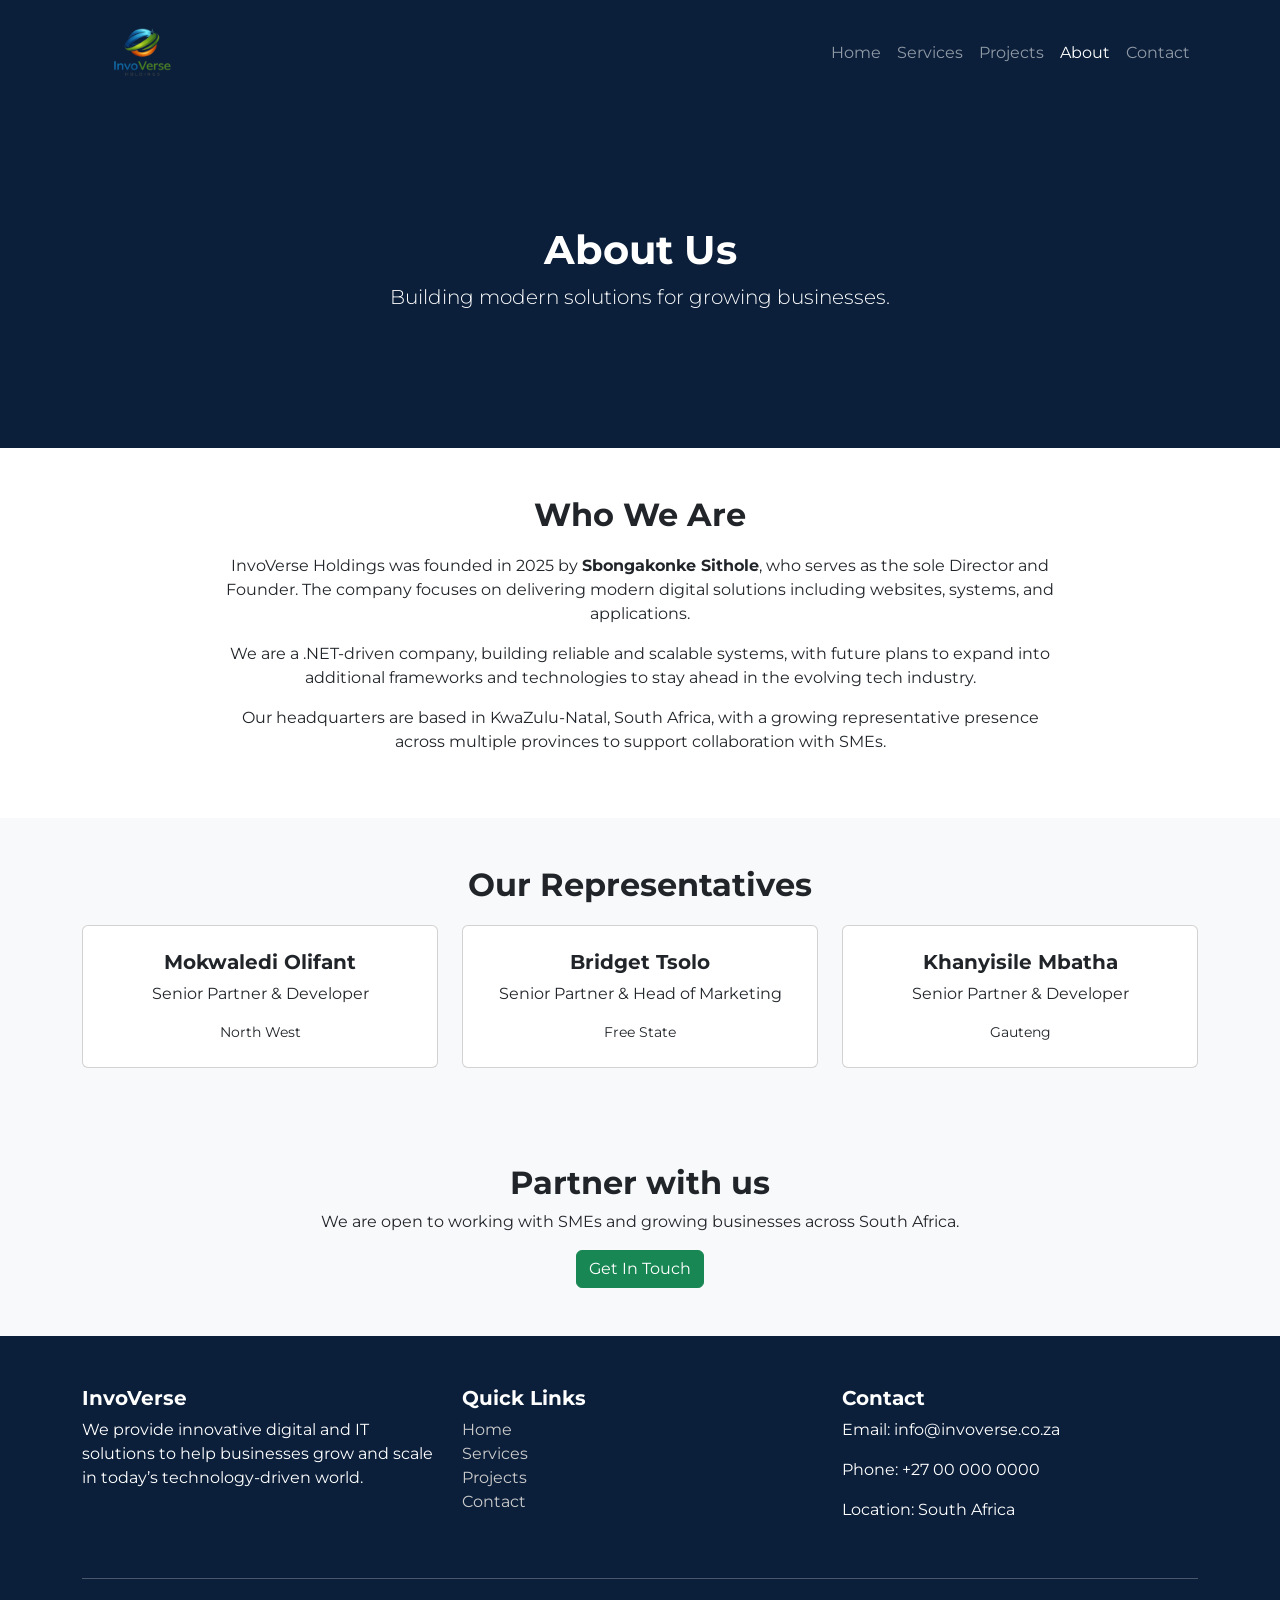
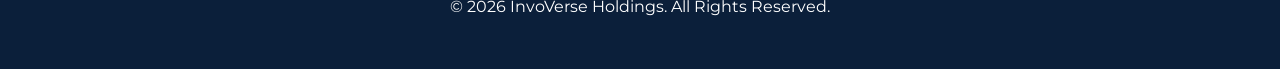
==== about.html @ f1336141 "Initial commit of company website" ====
<!-- ================== about.html ================== -->
<!DOCTYPE html>
<html lang="en">
<head>
<meta charset="UTF-8">
<meta name="viewport" content="width=device-width, initial-scale=1.0">
<title>About - InvoVerse</title>

<link href="https://cdn.jsdelivr.net/npm/bootstrap@5.3.0/dist/css/bootstrap.min.css" rel="stylesheet">
<link href="https://fonts.googleapis.com/css2?family=Montserrat:wght@400;600;700&display=swap" rel="stylesheet">
<link rel="stylesheet" href="style.css">
</head>
<body>

<!-- NAVBAR -->
<nav class="navbar navbar-expand-lg navbar-dark main-nav">
<div class="container">
<a class="navbar-brand d-flex align-items-center" href="index.html">
<img src="images/invo.png" height="80" class="me-2">
</a>
<button class="navbar-toggler" data-bs-toggle="collapse" data-bs-target="#nav">
<span class="navbar-toggler-icon"></span>
</button>
<div class="collapse navbar-collapse" id="nav">
<ul class="navbar-nav ms-auto">
<li class="nav-item"><a class="nav-link" href="index.html">Home</a></li>
<li class="nav-item"><a class="nav-link" href="services.html">Services</a></li>
<li class="nav-item"><a class="nav-link" href="projects.html">Projects</a></li>
<li class="nav-item"><a class="nav-link active" href="about.html">About</a></li>
<li class="nav-item"><a class="nav-link" href="contact.html">Contact</a></li>
</ul>
</div>
</div>
</nav>

<!-- HEADER -->
<section class="hero text-center">
<div class="container">
<h1 class="fw-bold">About Us</h1>
<p class="lead">Building modern solutions for growing businesses.</p>
</div>
</section>

<!-- COMPANY INFO -->
<section class="py-5">
<div class="container text-center">
<h2 class="section-title">Who We Are</h2>
<p class="w-75 mx-auto">
InvoVerse Holdings was founded in 2025 by <strong>Sbongakonke Sithole</strong>, who serves as the sole Director and Founder. The company focuses on delivering modern digital solutions including websites, systems, and applications.
</p>

<p class="w-75 mx-auto">
We are a .NET-driven company, building reliable and scalable systems, with future plans to expand into additional frameworks and technologies to stay ahead in the evolving tech industry.
</p>

<p class="w-75 mx-auto">
Our headquarters are based in KwaZulu-Natal, South Africa, with a growing representative presence across multiple provinces to support collaboration with SMEs.
</p>
</div>
</section>

<!-- TEAM / REPRESENTATIVES -->
<section class="bg-light py-5">
<div class="container text-center">
<h2 class="section-title">Our Representatives</h2>
<div class="row g-4">

<div class="col-md-4">
<div class="card p-4">
<h5>Mokwaledi Olifant</h5>
<p>Senior Partner & Developer</p>
<small>North West</small>
</div>
</div>

<div class="col-md-4">
<div class="card p-4">
<h5>Bridget Tsolo</h5>
<p>Senior Partner & Head of Marketing</p>
<small>Free State</small>
</div>
</div>

<div class="col-md-4">
<div class="card p-4">
<h5>Khanyisile Mbatha</h5>
<p>Senior Partner & Developer</p>
<small>Gauteng</small>
</div>
</div>

</div>
</div>
</section>

<!-- CTA -->
<section class="cta text-center py-5">
<div class="container">
<h2>Partner with us</h2>
<p>We are open to working with SMEs and growing businesses across South Africa.</p>
<a href="contact.html" class="btn btn-success">Get In Touch</a>
</div>
</section>

<!-- MODERN FOOTER -->
<footer class="footer-modern">
<div class="container">
<div class="row text-start">

<div class="col-md-4 mb-4">
<h5>InvoVerse</h5>
<p>We provide innovative digital and IT solutions to help businesses grow and scale in today’s technology-driven world.</p>
</div>

<div class="col-md-4 mb-4">
<h5>Quick Links</h5>
<ul class="list-unstyled">
<li><a href="index.html">Home</a></li>
<li><a href="services.html">Services</a></li>
<li><a href="projects.html">Projects</a></li>
<li><a href="contact.html">Contact</a></li>
</ul>
</div>

<div class="col-md-4 mb-4">
<h5>Contact</h5>
<p>Email: info@invoverse.co.za</p>
<p>Phone: +27 00 000 0000</p>
<p>Location: South Africa</p>
</div>

</div>

<hr>
<p class="text-center mb-0">© 2026 InvoVerse Holdings. All Rights Reserved.</p>
</div>
</footer>

<script src="https://cdn.jsdelivr.net/npm/bootstrap@5.3.0/dist/js/bootstrap.bundle.min.js"></script>
</body>
</html>
---- style.css ----
body { font-family: 'Montserrat', sans-serif; }

.main-nav { background: #0b1f3a; }

.hero { background: #0b1f3a; color: white; padding: 120px 0; }

.section-title { font-weight: 700; margin-bottom: 20px; }

.cta { background: #f8f9fa; }
h1, h2, h3, h4, h5 {
    font-weight: 700;
}

p {
    font-weight: 400;
}
.footer-modern { background: #0b1f3a; color: white; padding: 50px 0; }
.footer-modern a { color: #ccc; text-decoration: none; }
.footer-modern a:hover { color: white; }
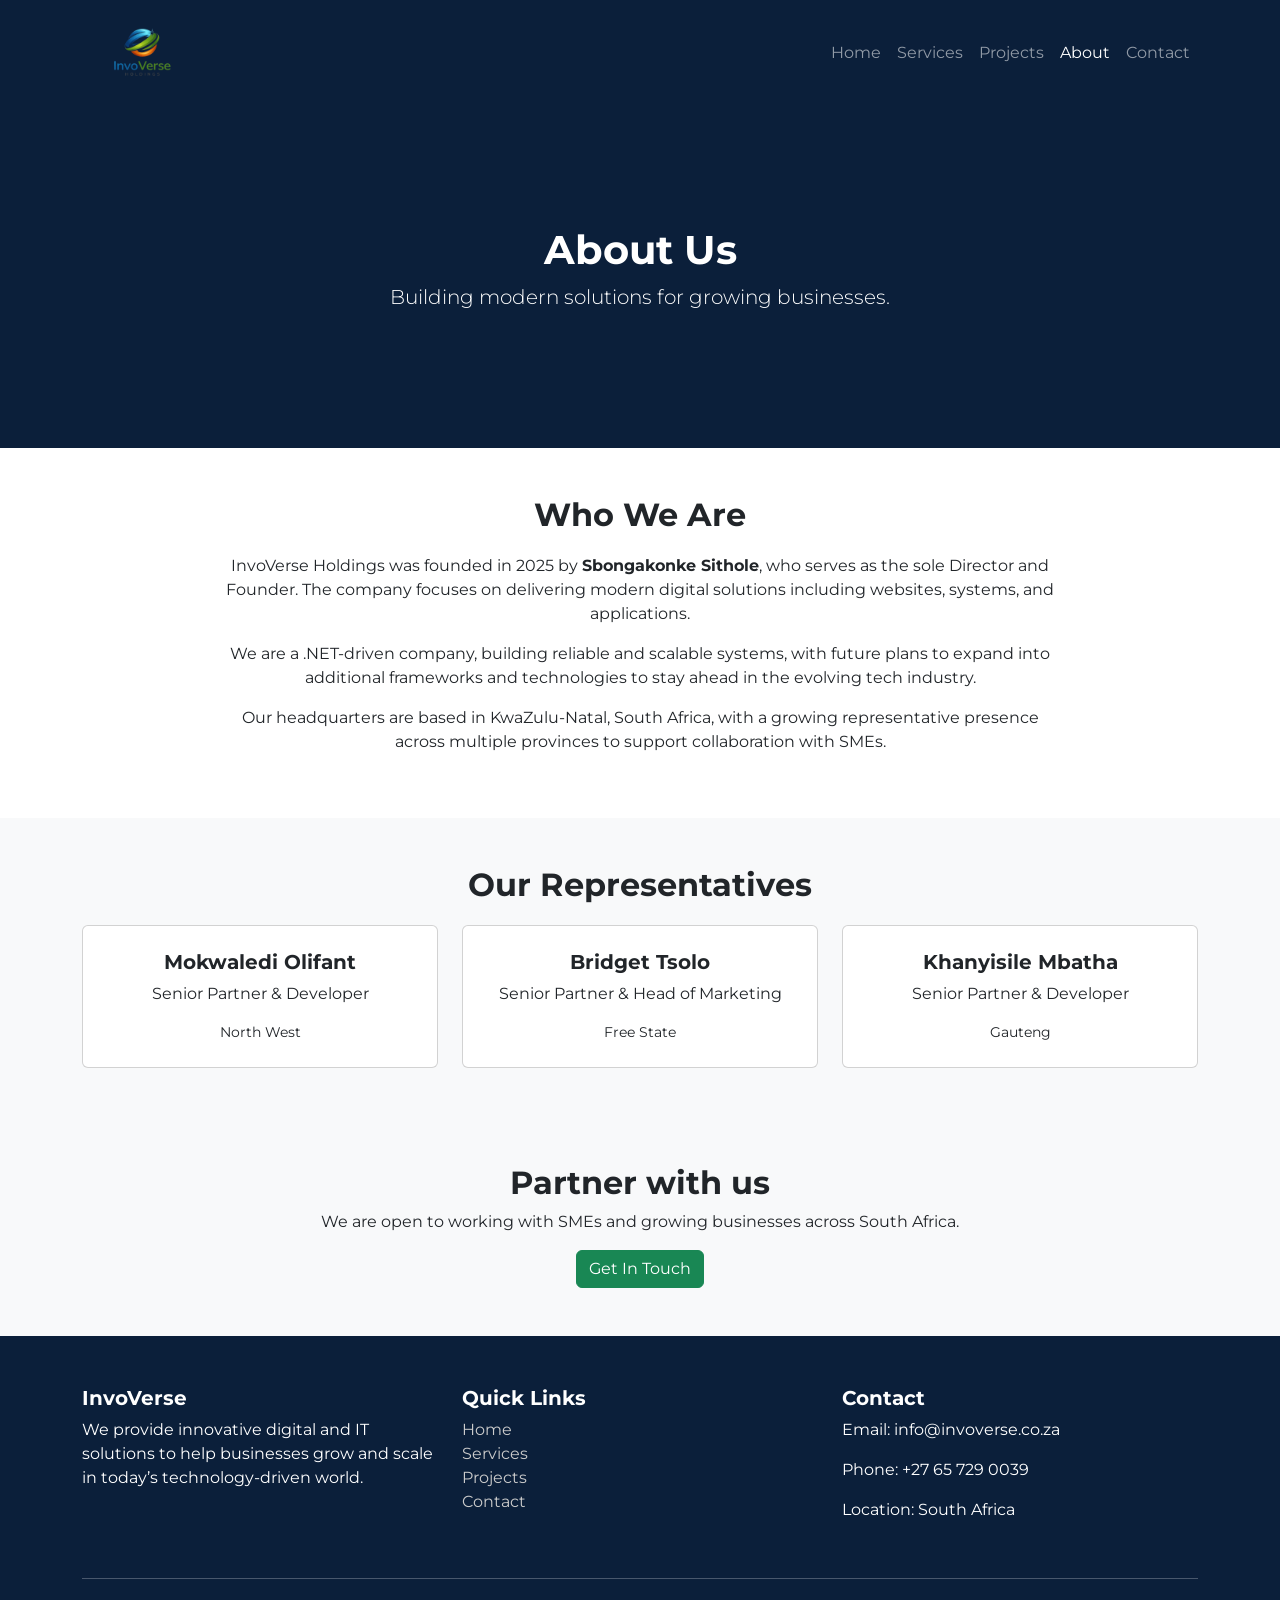
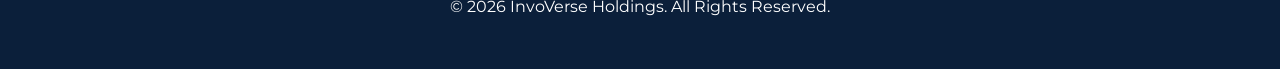
==== commit 657b4e4f: "Update commit of company website" ====
--- a/about.html
+++ b/about.html
@@ -125,7 +125,7 @@
 <div class="col-md-4 mb-4">
 <h5>Contact</h5>
 <p>Email: info@invoverse.co.za</p>
-<p>Phone: +27 00 000 0000</p>
+<p>Phone: +27 65 729 0039</p>
 <p>Location: South Africa</p>
 </div>
 
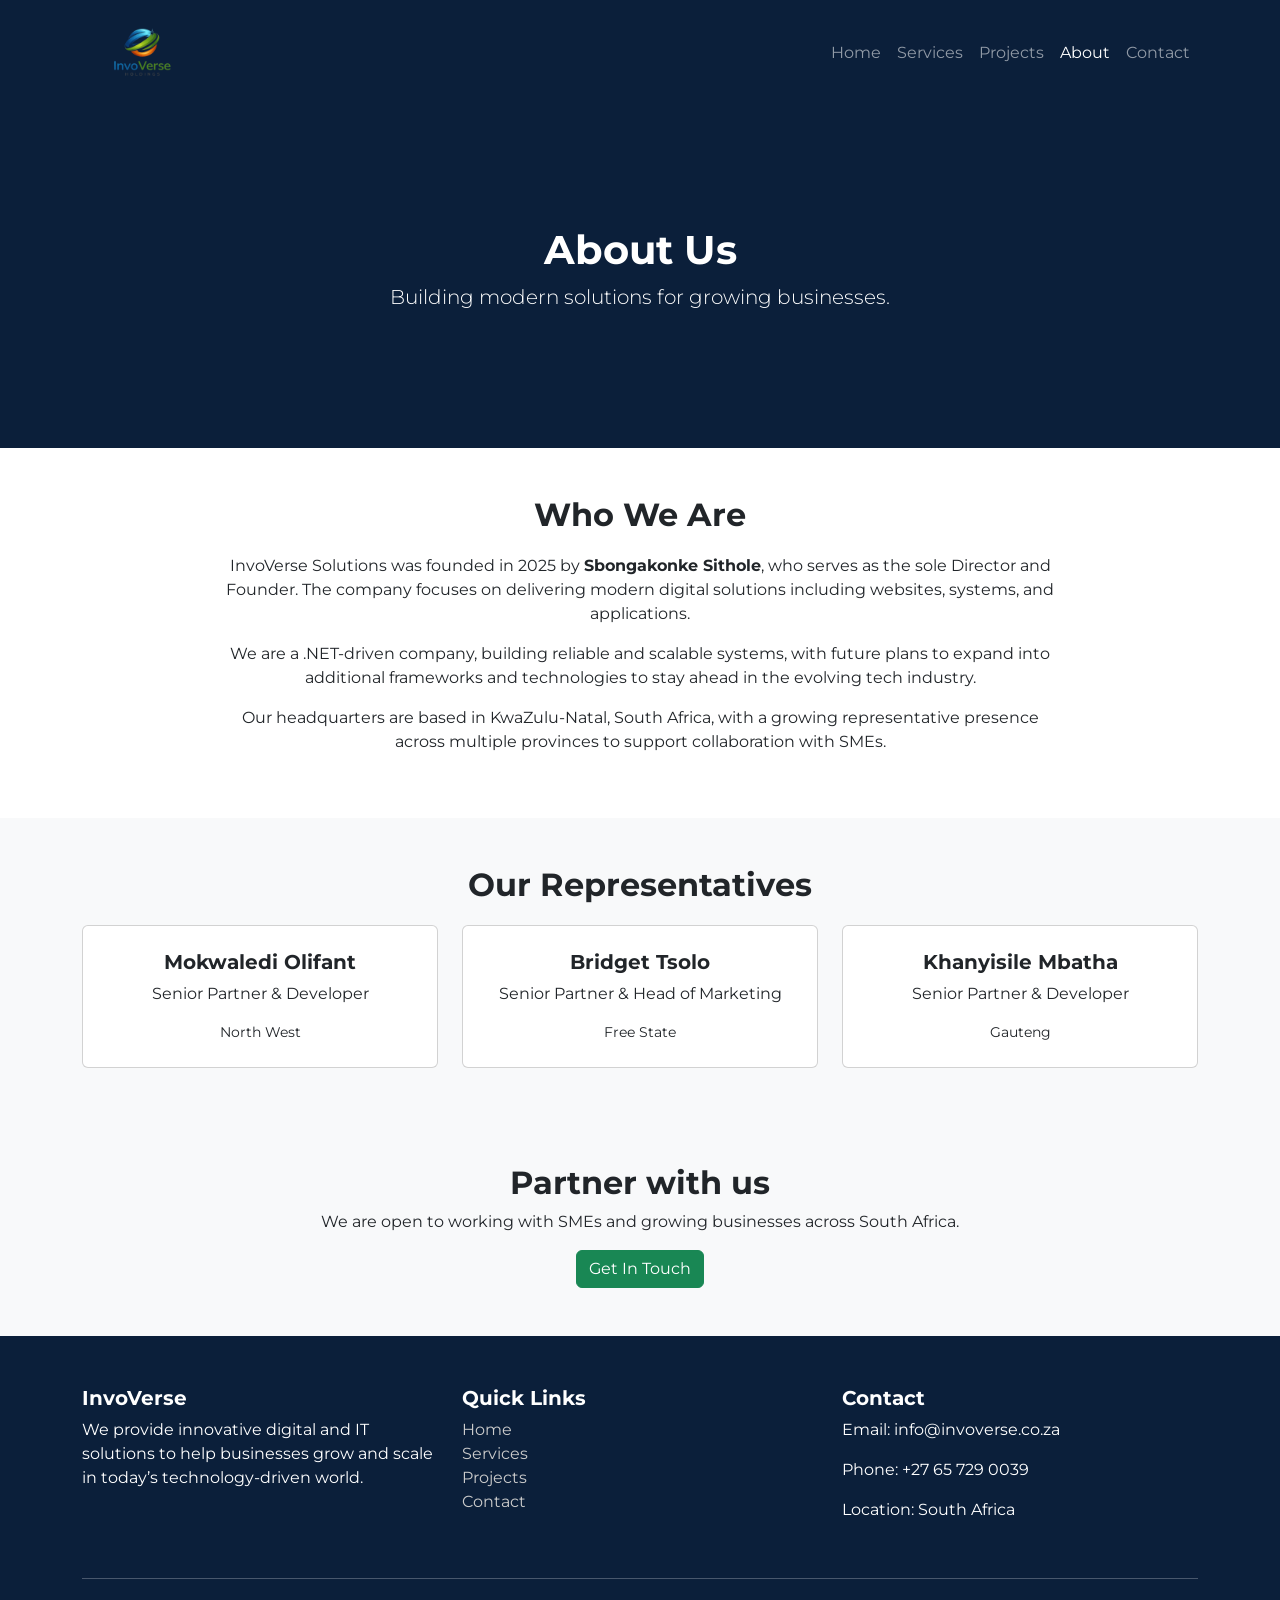
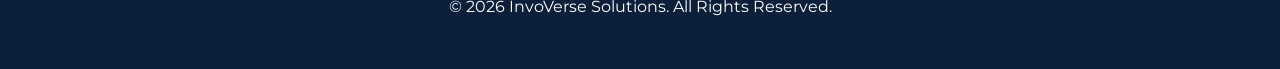
==== commit 37e6f67a: "Updated projects page and mail configuration" ====
--- a/about.html
+++ b/about.html
@@ -1,141 +1,215 @@
 <!-- ================== about.html ================== -->
-<!DOCTYPE html>
+<!doctype html>
 <html lang="en">
-<head>
-<meta charset="UTF-8">
-<meta name="viewport" content="width=device-width, initial-scale=1.0">
-<title>About - InvoVerse</title>
-
-<link href="https://cdn.jsdelivr.net/npm/bootstrap@5.3.0/dist/css/bootstrap.min.css" rel="stylesheet">
-<link href="https://fonts.googleapis.com/css2?family=Montserrat:wght@400;600;700&display=swap" rel="stylesheet">
-<link rel="stylesheet" href="style.css">
-</head>
-<body>
-
-<!-- NAVBAR -->
-<nav class="navbar navbar-expand-lg navbar-dark main-nav">
-<div class="container">
-<a class="navbar-brand d-flex align-items-center" href="index.html">
-<img src="images/invo.png" height="80" class="me-2">
-</a>
-<button class="navbar-toggler" data-bs-toggle="collapse" data-bs-target="#nav">
-<span class="navbar-toggler-icon"></span>
-</button>
-<div class="collapse navbar-collapse" id="nav">
-<ul class="navbar-nav ms-auto">
-<li class="nav-item"><a class="nav-link" href="index.html">Home</a></li>
-<li class="nav-item"><a class="nav-link" href="services.html">Services</a></li>
-<li class="nav-item"><a class="nav-link" href="projects.html">Projects</a></li>
-<li class="nav-item"><a class="nav-link active" href="about.html">About</a></li>
-<li class="nav-item"><a class="nav-link" href="contact.html">Contact</a></li>
-</ul>
-</div>
-</div>
-</nav>
-
-<!-- HEADER -->
-<section class="hero text-center">
-<div class="container">
-<h1 class="fw-bold">About Us</h1>
-<p class="lead">Building modern solutions for growing businesses.</p>
-</div>
-</section>
-
-<!-- COMPANY INFO -->
-<section class="py-5">
-<div class="container text-center">
-<h2 class="section-title">Who We Are</h2>
-<p class="w-75 mx-auto">
-InvoVerse Holdings was founded in 2025 by <strong>Sbongakonke Sithole</strong>, who serves as the sole Director and Founder. The company focuses on delivering modern digital solutions including websites, systems, and applications.
-</p>
-
-<p class="w-75 mx-auto">
-We are a .NET-driven company, building reliable and scalable systems, with future plans to expand into additional frameworks and technologies to stay ahead in the evolving tech industry.
-</p>
-
-<p class="w-75 mx-auto">
-Our headquarters are based in KwaZulu-Natal, South Africa, with a growing representative presence across multiple provinces to support collaboration with SMEs.
-</p>
-</div>
-</section>
-
-<!-- TEAM / REPRESENTATIVES -->
-<section class="bg-light py-5">
-<div class="container text-center">
-<h2 class="section-title">Our Representatives</h2>
-<div class="row g-4">
-
-<div class="col-md-4">
-<div class="card p-4">
-<h5>Mokwaledi Olifant</h5>
-<p>Senior Partner & Developer</p>
-<small>North West</small>
-</div>
-</div>
-
-<div class="col-md-4">
-<div class="card p-4">
-<h5>Bridget Tsolo</h5>
-<p>Senior Partner & Head of Marketing</p>
-<small>Free State</small>
-</div>
-</div>
-
-<div class="col-md-4">
-<div class="card p-4">
-<h5>Khanyisile Mbatha</h5>
-<p>Senior Partner & Developer</p>
-<small>Gauteng</small>
-</div>
-</div>
-
-</div>
-</div>
-</section>
-
-<!-- CTA -->
-<section class="cta text-center py-5">
-<div class="container">
-<h2>Partner with us</h2>
-<p>We are open to working with SMEs and growing businesses across South Africa.</p>
-<a href="contact.html" class="btn btn-success">Get In Touch</a>
-</div>
-</section>
-
-<!-- MODERN FOOTER -->
-<footer class="footer-modern">
-<div class="container">
-<div class="row text-start">
-
-<div class="col-md-4 mb-4">
-<h5>InvoVerse</h5>
-<p>We provide innovative digital and IT solutions to help businesses grow and scale in today’s technology-driven world.</p>
-</div>
-
-<div class="col-md-4 mb-4">
-<h5>Quick Links</h5>
-<ul class="list-unstyled">
-<li><a href="index.html">Home</a></li>
-<li><a href="services.html">Services</a></li>
-<li><a href="projects.html">Projects</a></li>
-<li><a href="contact.html">Contact</a></li>
-</ul>
-</div>
-
-<div class="col-md-4 mb-4">
-<h5>Contact</h5>
-<p>Email: info@invoverse.co.za</p>
-<p>Phone: +27 65 729 0039</p>
-<p>Location: South Africa</p>
-</div>
-
-</div>
-
-<hr>
-<p class="text-center mb-0">© 2026 InvoVerse Holdings. All Rights Reserved.</p>
-</div>
-</footer>
-
-<script src="https://cdn.jsdelivr.net/npm/bootstrap@5.3.0/dist/js/bootstrap.bundle.min.js"></script>
-</body>
+  <head>
+    <meta charset="UTF-8" />
+    <meta name="viewport" content="width=device-width, initial-scale=1.0" />
+
+    <title>InvoVerse Solutions | Smart Invoicing & Business Management</title>
+
+    <!-- SEO Meta -->
+    <meta
+      name="description"
+      content="InvoVerse Solutions provides smart invoicing, accounting, and business management solutions for modern businesses."
+    />
+    <meta
+      name="keywords"
+      content="Invoicing, Accounting Software, Business Management, South Africa, InvoVerse,Website,Sbongakonke"
+    />
+    <meta name="author" content="InvoVerse Holdings" />
+
+    <!-- Favicon -->
+    <link rel="icon" type="image/x-icon" href="/images/favicon.ico" />
+    <link rel="icon" type="image/png" sizes="32x32" href="/favicon-32x32.png" />
+    <link rel="icon" type="image/png" sizes="16x16" href="/favicon-16x16.png" />
+    <link rel="apple-touch-icon" href="/apple-touch-icon.png" />
+
+    <!-- Open Graph (for sharing on WhatsApp, Facebook, etc.) -->
+    <meta property="og:title" content="InvoVerse Solutions" />
+    <meta
+      property="og:description"
+      content="Smart invoicing and business management platform."
+    />
+    <meta
+      property="og:image"
+      content="https://invoverse.onrender.com/images/invo.png"
+    />
+    <meta property="og:url" content="https://invoverse.onrender.com" />
+    <meta property="og:type" content="website" />
+
+    <!-- Twitter Card -->
+    <meta name="twitter:card" content="summary_large_image" />
+    <meta name="twitter:title" content="InvoVerse Solutions" />
+    <meta
+      name="twitter:description"
+      content="Smart invoicing and business management platform."
+    />
+    <meta
+      name="twitter:image"
+      content="https://invoverse.onrender.com/images/invo.png"
+    />
+
+    <!-- Styles -->
+    <link
+      href="https://cdn.jsdelivr.net/npm/bootstrap@5.3.0/dist/css/bootstrap.min.css"
+      rel="stylesheet"
+    />
+    <link
+      href="https://fonts.googleapis.com/css2?family=Montserrat:wght@400;600;700&display=swap"
+      rel="stylesheet"
+    />
+    <link rel="stylesheet" href="style.css" />
+  </head>
+  <body>
+    <!-- NAVBAR -->
+    <nav class="navbar navbar-expand-lg navbar-dark main-nav">
+      <div class="container">
+        <a class="navbar-brand d-flex align-items-center" href="index.html">
+          <img src="images/invo.png" height="80" class="me-2" />
+        </a>
+        <button
+          class="navbar-toggler"
+          data-bs-toggle="collapse"
+          data-bs-target="#nav"
+        >
+          <span class="navbar-toggler-icon"></span>
+        </button>
+        <div class="collapse navbar-collapse" id="nav">
+          <ul class="navbar-nav ms-auto">
+            <li class="nav-item">
+              <a class="nav-link" href="index.html">Home</a>
+            </li>
+            <li class="nav-item">
+              <a class="nav-link" href="services.html">Services</a>
+            </li>
+            <li class="nav-item">
+              <a class="nav-link" href="projects.html">Projects</a>
+            </li>
+            <li class="nav-item">
+              <a class="nav-link active" href="about.html">About</a>
+            </li>
+            <li class="nav-item">
+              <a class="nav-link" href="contact.html">Contact</a>
+            </li>
+          </ul>
+        </div>
+      </div>
+    </nav>
+
+    <!-- HEADER -->
+    <section class="hero text-center">
+      <div class="container">
+        <h1 class="fw-bold">About Us</h1>
+        <p class="lead">Building modern solutions for growing businesses.</p>
+      </div>
+    </section>
+
+    <!-- COMPANY INFO -->
+    <section class="py-5">
+      <div class="container text-center">
+        <h2 class="section-title">Who We Are</h2>
+        <p class="w-75 mx-auto">
+          InvoVerse Solutions was founded in 2025 by
+          <strong>Sbongakonke Sithole</strong>, who serves as the sole Director
+          and Founder. The company focuses on delivering modern digital
+          solutions including websites, systems, and applications.
+        </p>
+
+        <p class="w-75 mx-auto">
+          We are a .NET-driven company, building reliable and scalable systems,
+          with future plans to expand into additional frameworks and
+          technologies to stay ahead in the evolving tech industry.
+        </p>
+
+        <p class="w-75 mx-auto">
+          Our headquarters are based in KwaZulu-Natal, South Africa, with a
+          growing representative presence across multiple provinces to support
+          collaboration with SMEs.
+        </p>
+      </div>
+    </section>
+
+    <!-- TEAM / REPRESENTATIVES -->
+    <section class="bg-light py-5">
+      <div class="container text-center">
+        <h2 class="section-title">Our Representatives</h2>
+        <div class="row g-4">
+          <div class="col-md-4">
+            <div class="card p-4">
+              <h5>Mokwaledi Olifant</h5>
+              <p>Senior Partner & Developer</p>
+              <small>North West</small>
+            </div>
+          </div>
+
+          <div class="col-md-4">
+            <div class="card p-4">
+              <h5>Bridget Tsolo</h5>
+              <p>Senior Partner & Head of Marketing</p>
+              <small>Free State</small>
+            </div>
+          </div>
+
+          <div class="col-md-4">
+            <div class="card p-4">
+              <h5>Khanyisile Mbatha</h5>
+              <p>Senior Partner & Developer</p>
+              <small>Gauteng</small>
+            </div>
+          </div>
+        </div>
+      </div>
+    </section>
+
+    <!-- CTA -->
+    <section class="cta text-center py-5">
+      <div class="container">
+        <h2>Partner with us</h2>
+        <p>
+          We are open to working with SMEs and growing businesses across South
+          Africa.
+        </p>
+        <a href="contact.html" class="btn btn-success">Get In Touch</a>
+      </div>
+    </section>
+
+    <!-- MODERN FOOTER -->
+    <footer class="footer-modern">
+      <div class="container">
+        <div class="row text-start">
+          <div class="col-md-4 mb-4">
+            <h5>InvoVerse</h5>
+            <p>
+              We provide innovative digital and IT solutions to help businesses
+              grow and scale in today’s technology-driven world.
+            </p>
+          </div>
+
+          <div class="col-md-4 mb-4">
+            <h5>Quick Links</h5>
+            <ul class="list-unstyled">
+              <li><a href="index.html">Home</a></li>
+              <li><a href="services.html">Services</a></li>
+              <li><a href="projects.html">Projects</a></li>
+              <li><a href="contact.html">Contact</a></li>
+            </ul>
+          </div>
+
+          <div class="col-md-4 mb-4">
+            <h5>Contact</h5>
+            <p>Email: info@invoverse.co.za</p>
+            <p>Phone: +27 65 729 0039</p>
+            <p>Location: South Africa</p>
+          </div>
+        </div>
+
+        <hr />
+        <p class="text-center mb-0">
+          © 2026 InvoVerse Solutions. All Rights Reserved.
+        </p>
+      </div>
+    </footer>
+
+    <script src="https://cdn.jsdelivr.net/npm/bootstrap@5.3.0/dist/js/bootstrap.bundle.min.js"></script>
+  </body>
 </html>
